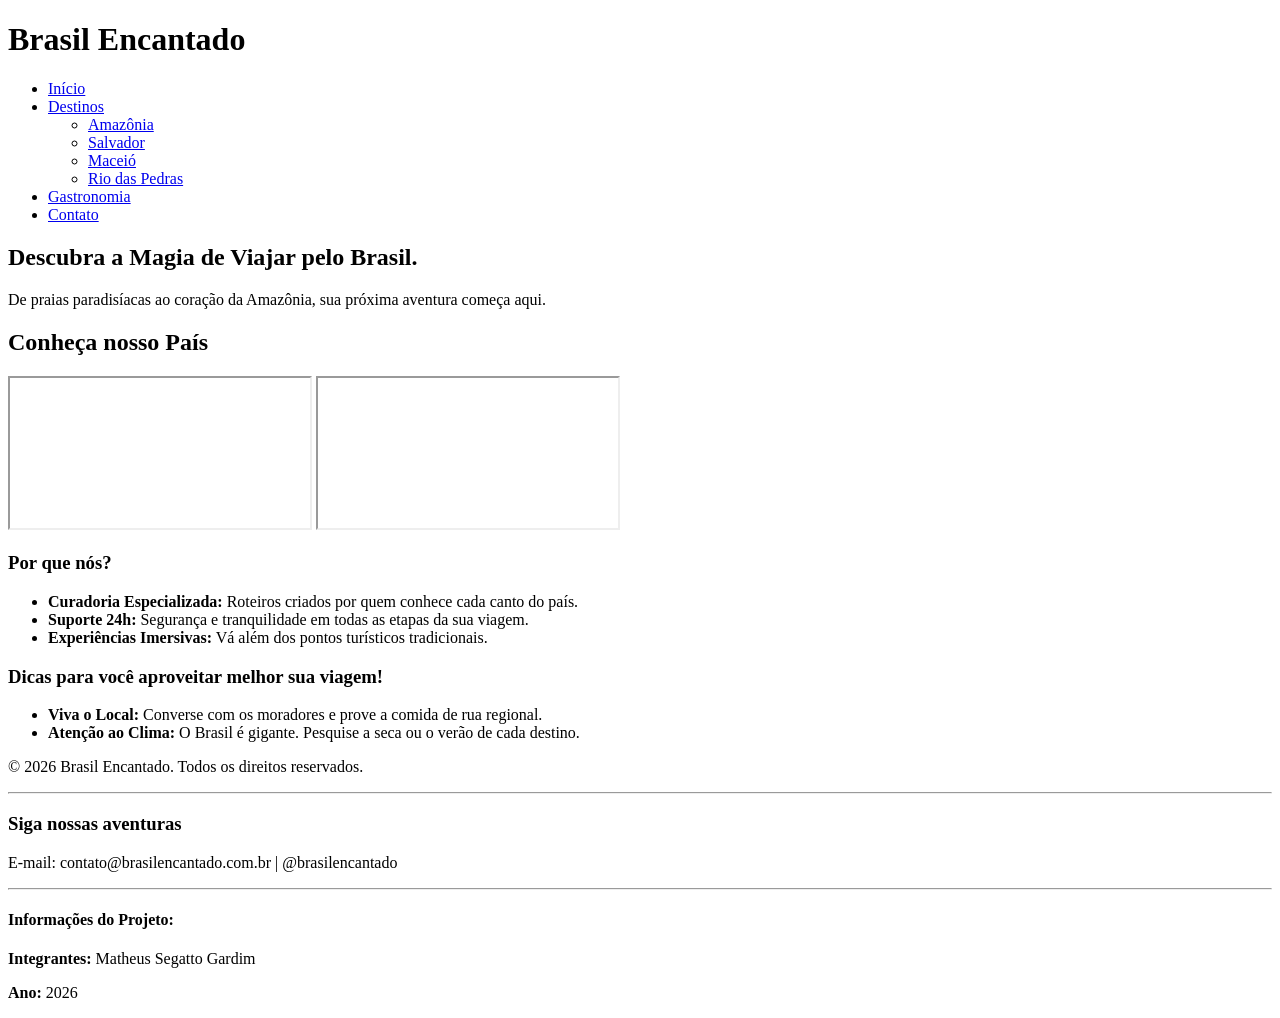
==== index.html @ ee52f301 "Add files via upload" ====
<!DOCTYPE html>
<html lang="pt-br">
<head>
    <meta charset="UTF-8">
    <meta name="viewport" content="width=device-width, initial-scale=1.0">
    <title>Brasil Encantado - Início</title>
    <link rel="stylesheet" href="css/style.css">
</head>
<body>
    <header>
        <div class="logo">
            <h1>Brasil Encantado</h1>
        </div>
        <nav>
            <ul>
                <li><a href="index.html">Início</a></li>
                <li class="dropdown">
                    <a href="destinos.html">Destinos</a>
                    <ul class="submenu">
                        <li><a href="destinos.html#amazonia">Amazônia</a></li>
                        <li><a href="destinos.html#salvador">Salvador</a></li>
                        <li><a href="destinos.html#maceio">Maceió</a></li>
                        <li><a href="destinos.html#rio-pedras">Rio das Pedras</a></li>
                    </ul>
                </li>
                <li><a href="gastronomia.html">Gastronomia</a></li>
                <li><a href="contato.html">Contato</a></li>
            </ul>
        </nav>
    </header>

    <section class="hero-parallax rio">
        <div class="hero-content">
            <h2>Descubra a Magia de Viajar pelo Brasil.</h2>
            <p>De praias paradisíacas ao coração da Amazônia, sua próxima aventura começa aqui.</p>
        </div>
    </section>

    <main>
        <h2 class="titulo-secao">Conheça nosso País</h2>
        <div class="video-flex">
            <iframe src="https://www.youtube.com/embed/iNfEAJVVY10?autoplay=1&mute=1&loop=1&playlist=iNfEAJVVY10" allow="autoplay"></iframe>
            <iframe src="https://www.youtube.com/embed/7Ikc0bRgwHw?autoplay=1&mute=1&loop=1&playlist=7Ikc0bRgwHw" allow="autoplay"></iframe>
        </div>

        <h3>Por que nós?</h3>
        <ul>
            <li><strong>Curadoria Especializada:</strong> Roteiros criados por quem conhece cada canto do país.</li>
            <li><strong>Suporte 24h:</strong> Segurança e tranquilidade em todas as etapas da sua viagem.</li>
            <li><strong>Experiências Imersivas:</strong> Vá além dos pontos turísticos tradicionais.</li>
        </ul>

        <aside class="dicas">
            <h3>Dicas para você aproveitar melhor sua viagem!</h3>
            <ul>
                <li><strong>Viva o Local:</strong> Converse com os moradores e prove a comida de rua regional.</li>
                <li><strong>Atenção ao Clima:</strong> O Brasil é gigante. Pesquise a seca ou o verão de cada destino.</li>
            </ul>
        </aside>
    </main>

    <footer>
        <div class="footer-section">
            <p>&copy; 2026 Brasil Encantado. Todos os direitos reservados.</p>
        </div>
        <hr>
        <div class="footer-section">
            <h3>Siga nossas aventuras</h3>
            <p>E-mail: contato@brasilencantado.com.br | @brasilencantado</p>
        </div>
        <hr>
        <div class="footer-section">
            <h4>Informações do Projeto:</h4>
            <p><strong>Integrantes:</strong> Matheus Segatto Gardim</p>
            <p><strong>Ano:</strong> 2026</p>
        </div>
    </footer>
</body>
</html>
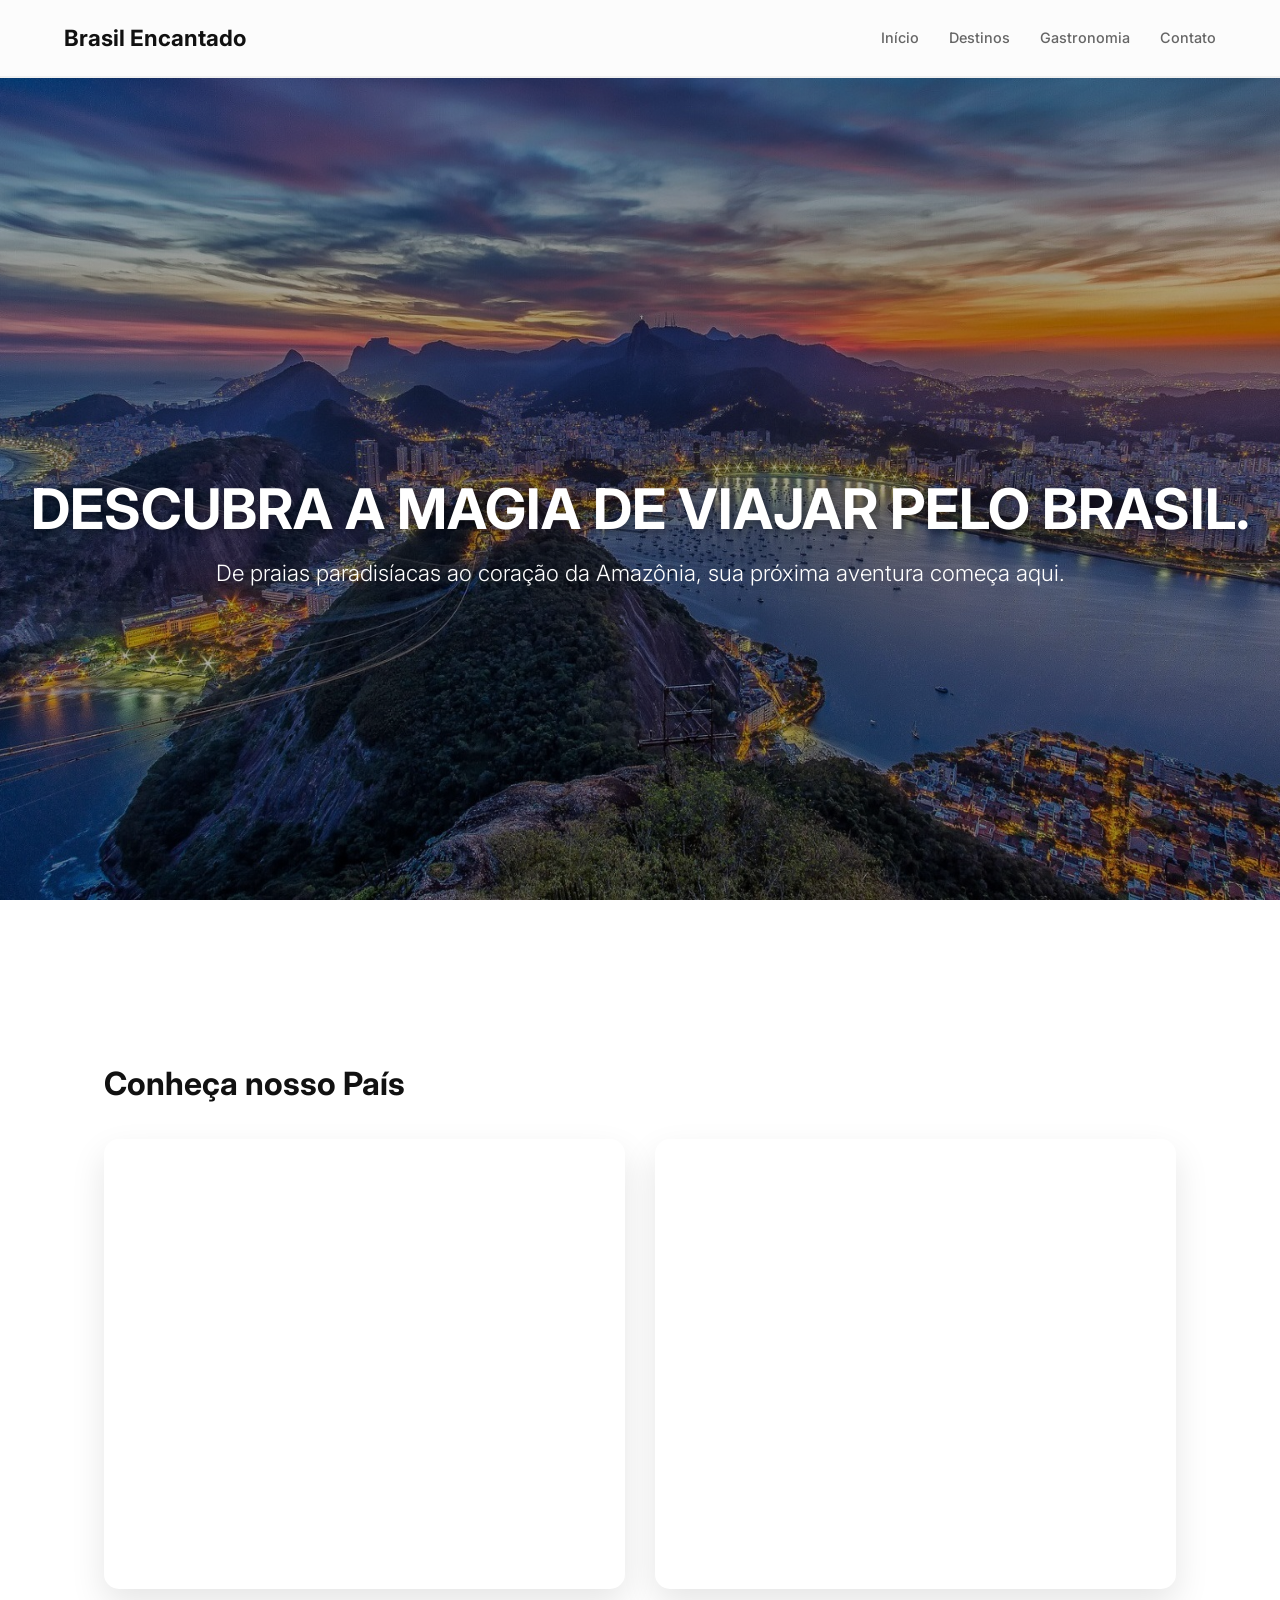
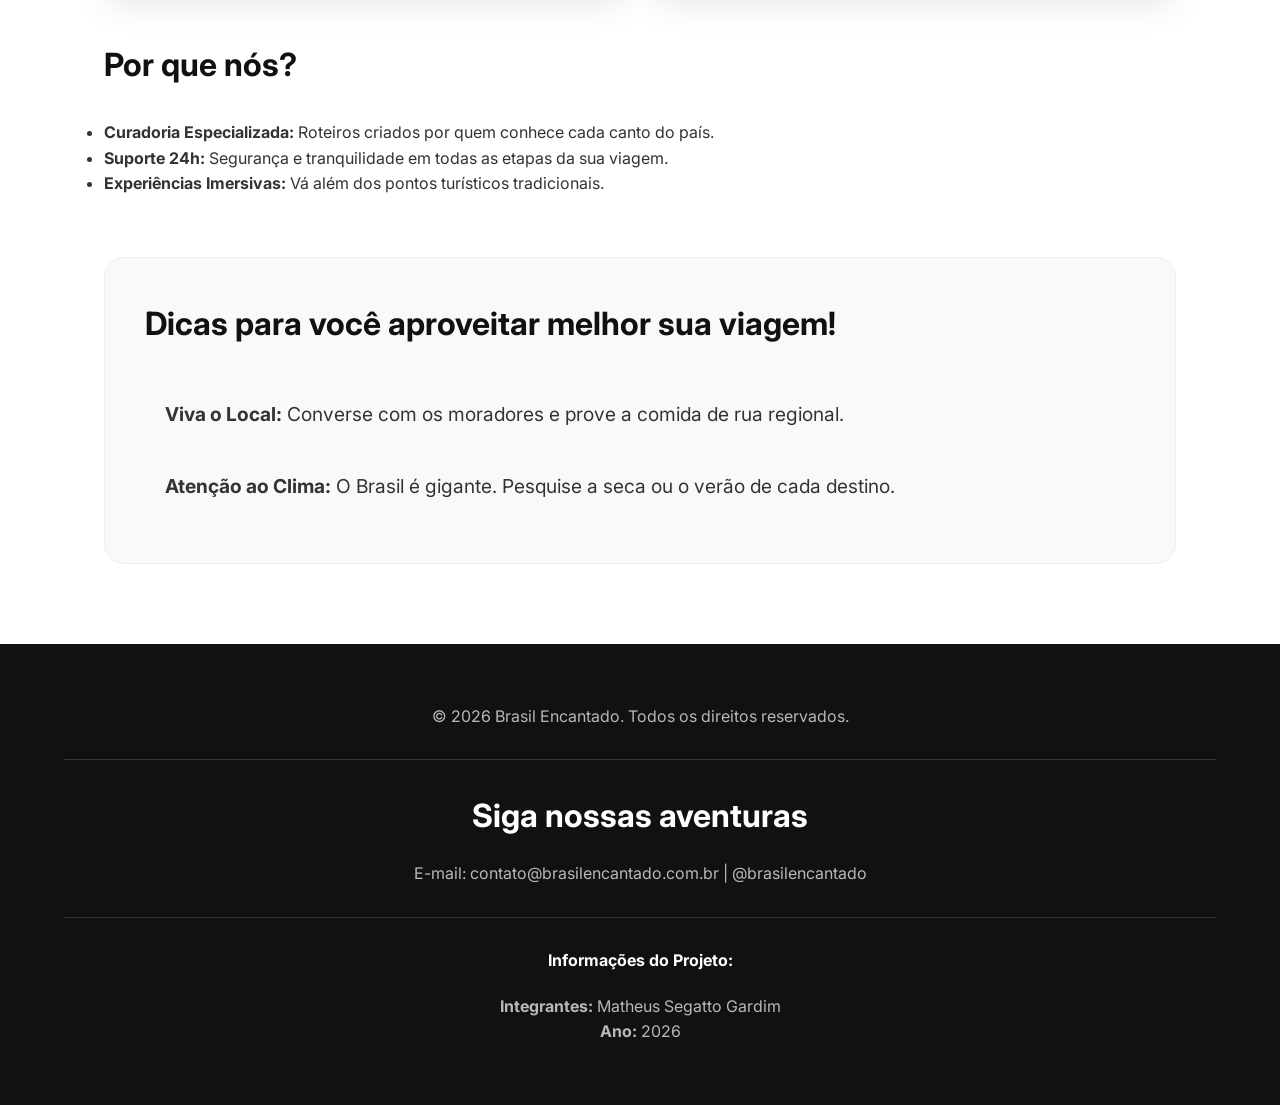
==== commit 812719f4: "Update index.html" ====
--- a/index.html
+++ b/index.html
@@ -5,6 +5,7 @@
     <meta name="viewport" content="width=device-width, initial-scale=1.0">
     <title>Brasil Encantado - Início</title>
     <link rel="stylesheet" href="css/style.css">
+    <link rel="shortcut icon" href="assets/brasil-encantado.ico" type="image/x-icon">
 </head>
 <body>
     <header>
@@ -76,4 +77,4 @@
         </div>
     </footer>
 </body>
-</html>+</html>
--- a/css/style.css
+++ b/css/style.css
@@ -0,0 +1,365 @@
+@import url('https://fonts.googleapis.com/css2?family=Inter:wght@300;400;700&display=swap');
+
+* {
+    margin: 0;
+    padding: 0;
+    box-sizing: border-box;
+}
+
+body {
+    font-family: 'Inter', sans-serif;
+    color: #333;
+    background-color: #ffffff;
+    line-height: 1.6;
+    overflow-x: hidden;
+}
+
+header {
+    width: 100%;
+    display: flex;
+    justify-content: space-between;
+    align-items: center;
+    padding: 20px 5%;
+    background: #fcfcfc;
+    border-bottom: 2px solid #f0f0f0;
+    position: sticky;
+    top: 0;
+    z-index: 1000;
+}
+
+.logo h1 {
+    font-size: 1.4rem;
+    font-weight: 700;
+    color: #111;
+}
+
+nav ul {
+    display: flex;
+    list-style: none;
+    gap: 30px;
+}
+
+nav ul li {
+    position: relative;
+}
+
+nav ul li a {
+    text-decoration: none;
+    color: #666;
+    font-size: 0.9rem;
+    font-weight: 500;
+    transition: 0.3s;
+    padding: 10px 0;
+}
+
+nav ul li a.ativo, nav ul li a:hover {
+    color: #F9A825;
+}
+
+.submenu {
+    display: none;
+    position: absolute;
+    top: 100%;
+    left: 0;
+    background-color: #fcfcfc;
+    min-width: 180px;
+    box-shadow: 0 8px 16px rgba(0,0,0,0.1);
+    border: 1px solid #f0f0f0;
+    border-radius: 8px;
+    padding: 10px 0;
+    flex-direction: column;
+    gap: 0;
+}
+
+.submenu li {
+    width: 100%;
+}
+
+.submenu li a {
+    padding: 10px 20px;
+    display: block;
+    color: #666;
+}
+
+.submenu li a:hover {
+    background-color: #f0f0f0;
+    color: #000;
+}
+
+.dropdown:hover .submenu {
+    display: flex;
+}
+
+.hero-parallax, .destino-parallax {
+    width: 100%;
+    height: 100vh; 
+    display: flex;
+    align-items: center;
+    justify-content: center;
+    text-align: center;
+    background-attachment: fixed;
+    background-position: center;
+    background-repeat: no-repeat;
+    background-size: cover;
+    position: relative;
+}
+
+.rio { background-image: linear-gradient(rgba(0,0,0,0.3), rgba(0,0,0,0.3)), url('../img/rio_de_janeiro.jpg'); }
+.amazonia { background-image: linear-gradient(rgba(0,0,0,0.4), rgba(0,0,0,0.4)), url('../img/amazonia.jpg'); }
+.salvador { background-image: linear-gradient(rgba(0,0,0,0.4), rgba(0,0,0,0.4)), url('../img/salvador.jpg'); }
+.lencois { background-image: linear-gradient(rgba(0,0,0,0.4), rgba(0,0,0,0.4)), url('../img/lencois.jpg'); }
+.gramado { background-image: linear-gradient(rgba(0,0,0,0.4), rgba(0,0,0,0.4)), url('../img/gramado.jpg'); }
+.maceio { background-image: linear-gradient(rgba(0,0,0,0.4), rgba(0,0,0,0.4)), url('../img/maceio.jpg'); }
+.ilhabela { background-image: linear-gradient(rgba(0,0,0,0.4), rgba(0,0,0,0.4)), url('../img/ilhabela.jpg'); }
+.rio-pedras { background-image: linear-gradient(rgba(0,0,0,0.4), rgba(0,0,0,0.4)), url('../img/rio_das_pedras.jpg'); }
+
+.hero-content, .destino-info {
+    position: relative;
+    z-index: 2;
+    color: white;
+    padding: 0 20px;
+}
+
+.hero-content h2, .destino-info h2 {
+    font-size: 3.5rem;
+    font-weight: 700;
+    text-transform: uppercase;
+    text-shadow: 2px 2px 10px rgba(0,0,0,0.4);
+}
+
+.hero-content p, .destino-info p {
+    font-size: 1.4rem;
+    font-weight: 300;
+}
+
+main {
+    max-width: 1200px;
+    margin: 80px auto;
+    padding: 0 5%;
+}
+
+main.parallax-container {
+    max-width: none;
+    margin: 0;
+    padding: 0;
+}
+
+.content-wrapper {
+    max-width: 1200px;
+    margin: 80px auto;
+    padding: 0 5%;
+}
+
+.titulo-secao, h3 {
+    color: #111;
+    margin-bottom: 30px;
+    font-size: 2rem;
+}
+
+.video-flex {
+    display: flex;
+    flex-wrap: wrap;
+    gap: 30px;
+    margin-bottom: 50px;
+    justify-content: center;
+}
+
+iframe {
+    flex: 1 1 500px;
+    height: 450px;
+    border-radius: 15px;
+    border: none;
+    box-shadow: 0 15px 35px rgba(0,0,0,0.1);
+}
+
+.dicas {
+    background: #f9f9f9;
+    padding: 40px;
+    border-radius: 20px;
+    border: 1px solid #eeeeee;
+    margin-top: 60px;
+}
+
+.dicas li {
+    padding: 20px;
+    border-bottom: 1px solid #f5f5f5;
+    list-style: none;
+    font-size: 1.2rem;
+    transition: all 0.4s ease;
+}
+
+.dicas li:hover {
+    background-color: #f0f0f0;
+    transform: translateX(15px);
+    border-radius: 10px;
+    cursor: pointer;
+}
+
+footer {
+    background: #111;
+    color: #b8b8b8;
+    padding: 60px 5%;
+    text-align: center;
+}
+
+footer h3, footer h4 {
+    color: #fff;
+    margin-bottom: 20px;
+}
+
+hr {
+    border: 0;
+    border-top: 1px solid #333;
+    margin: 30px 0;
+}
+
+@media (max-width: 768px) {
+    .hero-parallax, .destino-parallax {
+        background-attachment: scroll;
+        height: 60vh;
+    }
+}
+
+.gastronomia-main {
+    max-width: 1200px;
+    margin: 60px auto;
+    padding: 0 5%;
+}
+
+.secao-prato {
+    margin-bottom: 100px;
+}
+
+.conteudo-prato {
+    display: flex;
+    align-items: center;
+    gap: 60px;
+}
+
+.secao-prato:nth-child(even) .conteudo-prato {
+    flex-direction: row-reverse;
+}
+
+.imagem-prato {
+    flex: 1;
+}
+
+.imagem-prato img {
+    width: 100%;
+    height: 450px;
+    object-fit: cover;
+    border-radius: 20px;
+    box-shadow: 0 15px 35px rgba(0,0,0,0.1);
+}
+
+.texto-prato {
+    flex: 1;
+}
+
+.texto-prato h2, .texto-prato h3 {
+    font-size: 2.8rem;
+    color: #111;
+    margin-bottom: 20px;
+}
+
+.texto-prato p {
+    font-size: 1.2rem;
+    color: #555;
+    text-align: justify;
+}
+
+@media (max-width: 768px) {
+    .conteudo-prato, .secao-prato:nth-child(even) .conteudo-prato {
+        flex-direction: column;
+        text-align: center;
+        gap: 30px;
+    }
+    .imagem-prato img {
+        height: 300px;
+    }
+}
+
+.contato-main {
+    max-width: 1200px;
+    margin: 60px auto;
+    padding: 0 5%;
+}
+
+.contato-container {
+    display: flex;
+    gap: 80px;
+    background: #fcfcfc;
+    padding: 50px;
+    border-radius: 20px;
+    border: 1px solid #eee;
+    box-shadow: 0 10px 30px rgba(0,0,0,0.05);
+}
+
+.contato-info {
+    flex: 1;
+}
+
+.contato-info h2 {
+    font-size: 2.5rem;
+    margin-bottom: 20px;
+    color: #111;
+}
+
+.info-detalhes {
+    margin-top: 30px;
+}
+
+.info-detalhes p {
+    margin-bottom: 15px;
+    font-size: 1.1rem;
+}
+
+.contato-form {
+    flex: 1.5;
+}
+
+.campo {
+    margin-bottom: 20px;
+}
+
+.campo label {
+    display: block;
+    font-weight: 600;
+    margin-bottom: 8px;
+    color: #333;
+}
+
+.campo input, .campo select, .campo textarea {
+    width: 100%;
+    padding: 12px;
+    border: 1px solid #ddd;
+    border-radius: 8px;
+    font-family: 'Inter', sans-serif;
+    font-size: 1rem;
+}
+
+.btn-enviar {
+    background: #F9A825;
+    color: #fff;
+    padding: 15px 30px;
+    border: none;
+    border-radius: 8px;
+    font-size: 1.1rem;
+    font-weight: 700;
+    cursor: pointer;
+    transition: 0.3s;
+    width: 100%;
+}
+
+.btn-enviar:hover {
+    background: #e69614;
+    transform: translateY(-2px);
+}
+
+@media (max-width: 768px) {
+    .contato-container {
+        flex-direction: column;
+        padding: 30px;
+        gap: 40px;
+    }
+}
